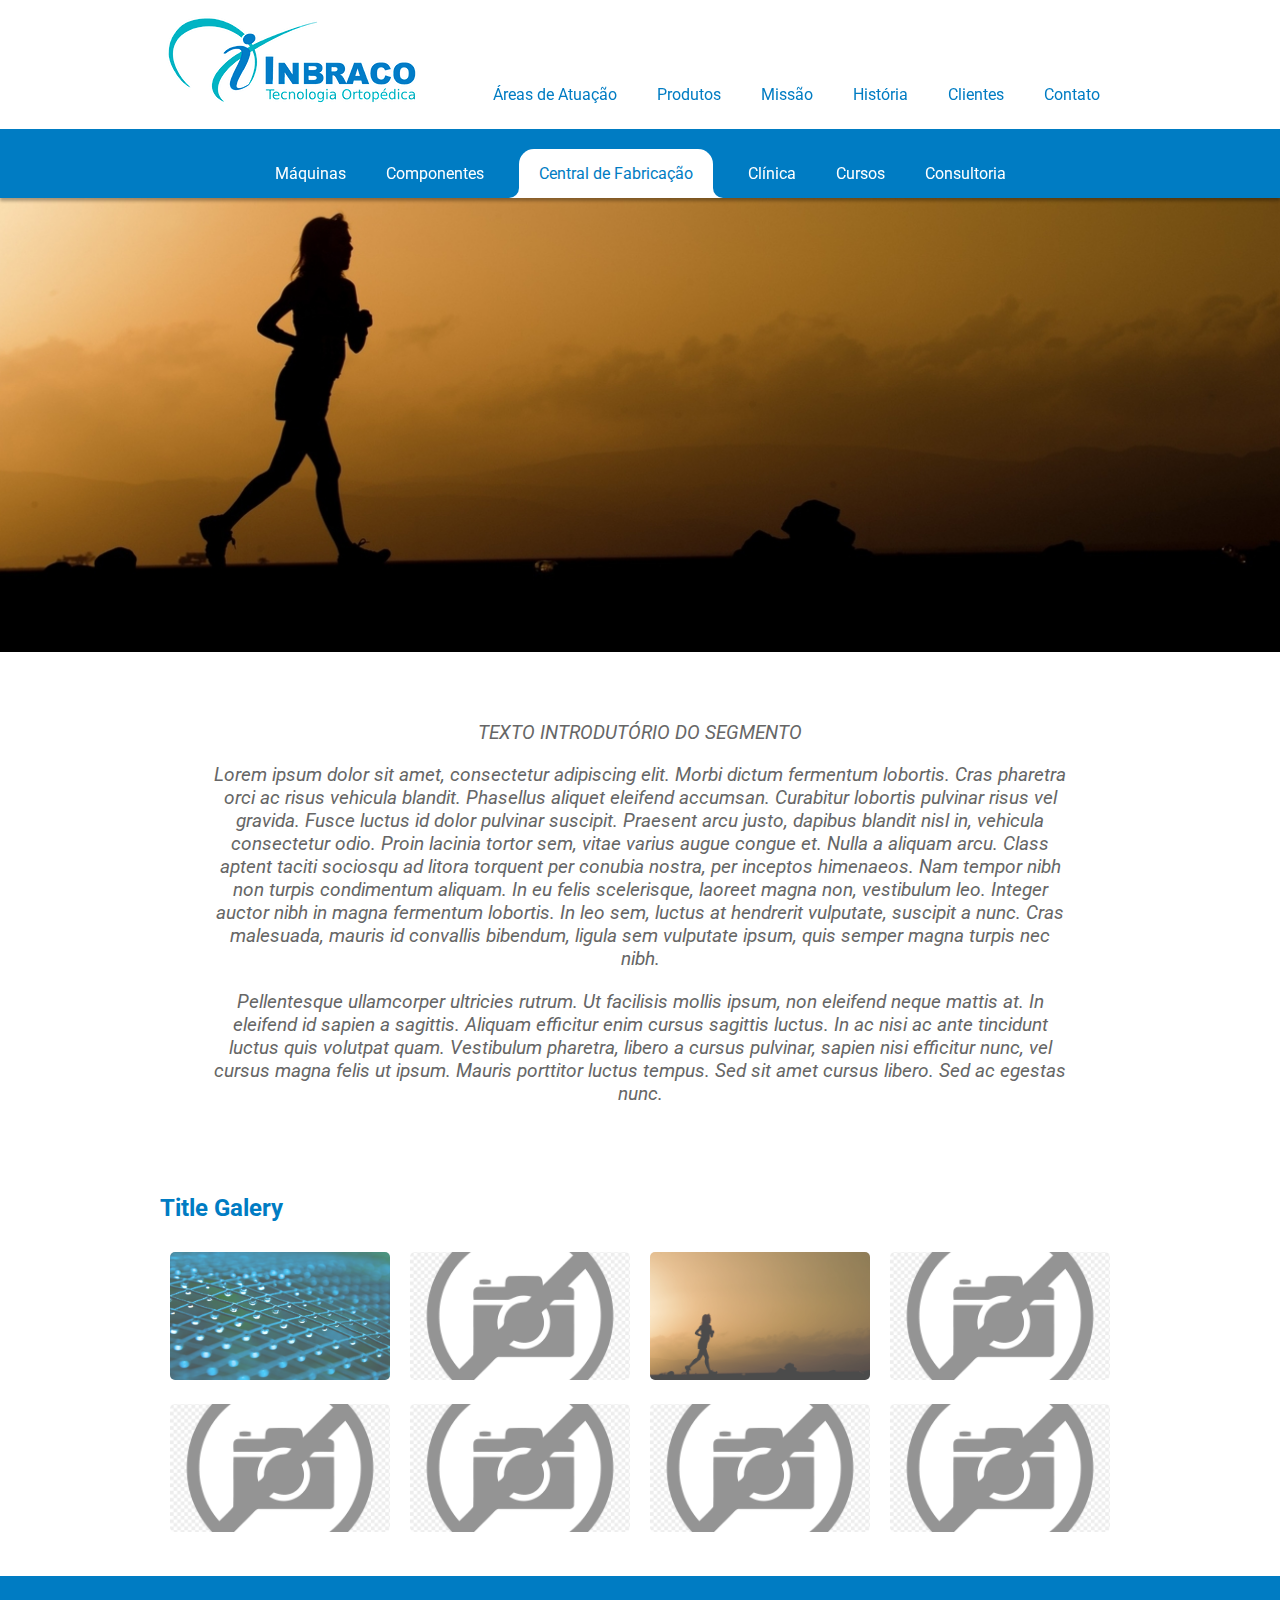
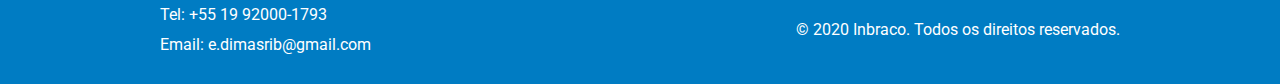
==== central-de-fabricacao.html @ 99de798a "remove unneeded js and css included in htmls" ====
<!DOCTYPE html>
<html lang="pt-br">

<head>
    <meta charset="UTF-8">
    <meta name="viewport" content="width=device-width, initial-scale=1.0">
    <title>Inbraco</title>

    <!--    icons   -->
    <link rel="stylesheet" href="https://use.fontawesome.com/releases/v5.7.2/css/all.css" integrity="sha384-fnmOCqbTlWIlj8LyTjo7mOUStjsKC4pOpQbqyi7RrhN7udi9RwhKkMHpvLbHG9Sr" crossorigin="anonymous">

    <link href="https://fonts.googleapis.com/css2?family=Oswald:wght@500&display=swap" rel="stylesheet">
    <link href="https://fonts.googleapis.com/css2?family=Roboto:ital,wght@0,300;0,700;1,300&display=swap" rel="stylesheet">

    <link rel="stylesheet" href="css/main.css">
    <link rel="stylesheet" href="css/galery.css">
    <link rel="stylesheet" href="css/area-de-atuacao-section.css">

</head>

<body>

    <header>
        <div class="container" id="navbar">
            <a href="/">
                <img src="img/logo.webp" alt="Inbraco" id="logo-navbar">
            </a>
            <nav>
                <ul>
                    <li><a class="navbar-item" id="areas-de-atuação" href="/index.html#anchor-areas-de-atuacao">Áreas de Atuação</a></li>
                    <div class="dropdown">
                        <a class="dropbtn navbar-item" id="produtos" href="/index.html#anchor-produtos">Produtos
                            <i class="fas fa-angle-down"></i>
                        </a>
                        <div class="dropdown-content">
                            <a href="#">Componentes</a>
                            <a href="#">Maquinas</a>
                        </div>
                    </div>
                    <li><a class="navbar-item" id="institucional" href="/index.html#anchor-institucional">Missão</a></li>
                    <li><a class="navbar-item" id="historia" href="/index.html#anchor-historia">História</a></li>
                    <li><a class="navbar-item" id="clientes" href="/index.html#anchor-clientes">Clientes</a></li>
                    <li><a class="navbar-item" id="contato" href="/index.html#anchor-contato">Contato</a></li>
                </ul>
            </nav>
        </div>
        <div class="navbar-area-de-atuacao" id="navbar-area-de-atuacao">
            <div class="container">
                <nav>
                    <ul>
                        <div>
                            <li><a class="navbar-item" id="maquinas" href="/maquinas.html">Máquinas</a></li>
                        </div>
                        <div>
                            <li><a class="navbar-item" id="componentes" href="/componentes.html">Componentes</a></li>
                        </div>
                        <div class="active">
                            <li><a class="navbar-item" id="central-de-fabricacao" href="/central-de-fabricacao.html">Central de Fabricação</a></li>
                        </div>
                        <div>
                            <li><a class="navbar-item" id="clinica" href="/clinica.html">Clínica</a></li>
                        </div>
                        <div>
                            <li><a class="navbar-item" id="cursos" href="/cursos.html">Cursos</a></li>
                        </div>
                        <div>
                            <li><a class="navbar-item" id="consultoria" href="/consultoria.html">Consultoria</a></li>
                        </div>
                    </ul>
                </nav>
            </div>
        </div>
    </header>

    <section class="banner-area-de-atuacao">
        <img src="img/banner2.jpg" style="width:100%">
    </section>

    <main>
        <section class="descritivo container">
            <p>
                TEXTO INTRODUTÓRIO DO SEGMENTO
            </p>
            <p>
                Lorem ipsum dolor sit amet, consectetur adipiscing elit. Morbi dictum fermentum lobortis. Cras pharetra orci ac risus vehicula blandit. Phasellus aliquet eleifend accumsan. Curabitur lobortis pulvinar risus vel gravida. Fusce luctus id dolor pulvinar suscipit. Praesent arcu justo, dapibus blandit nisl in, vehicula consectetur odio. Proin lacinia tortor sem, vitae varius augue congue et. Nulla a aliquam arcu. Class aptent taciti sociosqu ad litora torquent per conubia nostra, per inceptos himenaeos. Nam tempor nibh non turpis condimentum aliquam. In eu felis scelerisque, laoreet magna non, vestibulum leo. Integer auctor nibh in magna fermentum lobortis. In leo sem, luctus at hendrerit vulputate, suscipit a nunc. Cras malesuada, mauris id convallis bibendum, ligula sem vulputate ipsum, quis semper magna turpis nec nibh.
            </p>

            <p>
                Pellentesque ullamcorper ultricies rutrum. Ut facilisis mollis ipsum, non eleifend neque mattis at. In eleifend id sapien a sagittis. Aliquam efficitur enim cursus sagittis luctus. In ac nisi ac ante tincidunt luctus quis volutpat quam. Vestibulum pharetra, libero a cursus pulvinar, sapien nisi efficitur nunc, vel cursus magna felis ut ipsum. Mauris porttitor luctus tempus. Sed sit amet cursus libero. Sed ac egestas nunc.
            </p>
        </section>

        <section class="galery">
            <div class="container">

                <h2>Title Galery</h2>

                <div class="responsive">
                    <div class="galleryDiv">
                        <img class="img-galery" src="img/fence.jpg" alt="fence">
                    </div>
                </div>

                <div class="responsive">
                    <div class="gallery">
                        <img class="img-galery" src="img/no-image.png" alt="no-image">
                    </div>
                </div>

                <div class="responsive">
                    <div class="gallery">
                        <img class="img-galery" src="img/banner.jpg" alt="walking">
                    </div>
                </div>

                <div class="responsive">
                    <div class="gallery">
                        <img class="img-galery" src="img/no-image.png" alt="no-image">
                    </div>
                </div>

                <div class="responsive">
                    <div class="gallery">
                        <img class="img-galery" src="img/no-image.png" alt="no-image">
                    </div>
                </div>

                <div class="responsive">
                    <div class="gallery">
                        <img class="img-galery" src="img/no-image.png" alt="no-image">
                    </div>
                </div>

                <div class="responsive">
                    <div class="gallery">
                        <img class="img-galery" src="img/no-image.png" alt="no-image">
                    </div>
                </div>

                <div class="responsive">
                    <div class="gallery">
                        <img class="img-galery" src="img/no-image.png" alt="no-image">
                    </div>
                </div>

                <!-- The Modal -->
                <div id="modalGalery" class="modal">
                    <span class="close" id="closeModal">&times;</span>
                    <img class="modal-content" id="img-galery-modal">
                    <div id="caption-galery-modal"></div>
                </div>
            </div>


        </section>


    </main>

    <footer>
        <div class="foot container">
            <p class="contact">
                Tel: +55 19 92000-1793 <br>
                Email: e.dimasrib@gmail.com
            </p>
            <p class="rights">
                &copy; 2020 Inbraco. Todos os direitos reservados.
            </p>
        </div>
    </footer>

    <script src="js/header.js"></script>
    <script type="text/javascript" src="js/galery.js"></script>

</body></html>
---- css/main.css ----
* {
    -webkit-box-sizing: border-box;
    box-sizing: border-box;
}

html {
    height: 100%;
    font-size: 16px;
    scroll-behavior: smooth;
}

body {
    padding: 129px 0 0 0;
    height: 100%;
    margin: 0;
    font-family: 'Roboto', sans-serif;
    -webkit-transition: 0.2s;
    -webkit-transition: 0.5s;
    transition: 0.2s;
    display: -webkit-box;
    display: -ms-flexbox;
    display: flex;
    -webkit-box-orient: vertical;
    -webkit-box-direction: normal;
    -ms-flex-direction: column;
    flex-direction: column;
    color: #666;
}

h2 {
    color: #007cc3;
}

a.anchor {
    display: block;
    position: relative;
    top: -80px;
    visibility: hidden;
}

.container {
    width: 960px;
    margin: 0 auto 0 auto;
}

#logo-navbar {
    height: 115px;
    -webkit-transition: height 0.4s ease-in-out;
    transition: height 0.4s ease-in-out;
    margin: 5px 0;
}

header {
    background-color: #FFF;
    -webkit-box-shadow: 0px 3px 3px rgba(0, 0, 0, 0.3);
    box-shadow: 0px 3px 3px rgba(0, 0, 0, 0.3);
    position: fixed;
    top: 0;
    width: 100%;
    z-index: 2;
}

header > div {
    display: -webkit-box;
    display: -ms-flexbox;
    display: flex;
    -webkit-box-pack: justify;
    -ms-flex-pack: justify;
    justify-content: space-between;
    -webkit-box-align: end;
    -ms-flex-align: end;
    align-items: flex-end;
}

header ul {
    margin: 0;
    padding: 0;
    display: -webkit-box;
    display: -ms-flexbox;
    display: flex;
    position: relative;
    /*    top:-7px;*/
}

header ul li {
    list-style: none;
    display: block;
}

header ul li a,
header ul div a {
    display: block;
    text-decoration: none;
    padding: 10px 20px 25px 20px;
    color: #007cc3;
}

header a:hover,
header .dropdown:hover .dropbtn,
header .dropdown-content a:hover {
    color: #3bb3c2;
}

header .dropdown {
    float: left;
    overflow: hidden;
}

/* Dropdown content (hidden by default) */
header .dropdown-content {
    display: none;
    position: absolute;
    min-width: 160px;
    background-color: #FFF;
    -webkit-box-shadow: 0px 3px 3px rgba(0, 0, 0, 0.3);
    box-shadow: 0px 3px 3px rgba(0, 0, 0, 0.3);
    z-index: 0;
    border-radius: 0px 0px 15px 15px;
}

/* Links inside the dropdown */
header .dropdown-content a {
    float: none;
    color: #007cc3;
    padding: 6px 16px;
    text-decoration: none;
    display: block;
    text-align: left;
}

/* Show the dropdown menu on hover */
header .dropdown:hover .dropdown-content {
    display: block;
    z-index: 1;
}

header .navbar-area-de-atuacao {
    background-color: #007cc3;
    color: white;
}

header .navbar-area-de-atuacao .container {
    /*    padding-left: 300px;*/
}

header .navbar-area-de-atuacao nav {
    padding-top: 20px;
    display: -webkit-box;
    display: -ms-flexbox;
    display: flex;
    -webkit-box-align: center;
    -ms-flex-align: center;
    align-items: center;
    -webkit-box-pack: center;
    -ms-flex-pack: center;
    justify-content: center;
}

header .navbar-area-de-atuacao ul li a,
header .navbar-area-de-atuacao ul div a {
    color: white;
}

header .navbar-area-de-atuacao a:hover,
header .navbar-area-de-atuacao .dropdown:hover .dropbtn,
header .navbar-area-de-atuacao .dropdown-content a:hover {
    color: #3bb3c2;
}

/* Dropdown content (hidden by default) */
header .navbar-area-de-atuacao .dropdown-content {
    min-width: 200px;
    left: -15px;
}

header .navbar-area-de-atuacao ul a {
    padding: 15px 20px;
}

header .navbar-area-de-atuacao .active {
    background-color: white;
    border-radius: 15px 15px 0px 0px;
		margin: 0 15px;
    position: relative;
    overflow: visible;
}

header .navbar-area-de-atuacao .active:before,
header .navbar-area-de-atuacao .active:after {
    content: "";
    position: absolute;

    height: 10px;
    width: 20px;

    bottom: 0;
    background-color: transparent;
}

header .navbar-area-de-atuacao .active:after {
    right: -20px;

    border-radius: 0 0 0 10px;
    -moz-border-radius: 0 0 0 10px;
    -webkit-border-radius: 0 0 0 10px;

    -webkit-box-shadow: -10px 0 0 0 #fff;
    box-shadow: -10px 0 0 0 #fff;
}

header .navbar-area-de-atuacao .active:before {
    left: -20px;

    border-radius: 0 0 10px 0;
    -moz-border-radius: 0 0 10px 0;
    -webkit-border-radius: 0 0 10px 0;

    -webkit-box-shadow: 10px 0 0 0 #fff;
    box-shadow: 10px 0 0 0 #fff;
}

header .navbar-area-de-atuacao .active a {
    color: #007cc3;
}

footer {
    text-align: center;
    padding: 8px;
    background-color: #007cc3;
    color: white;
    margin-top: auto;
}

footer > div {
    display: grid;
    grid-template-columns: repeat(2, 1fr);
    -webkit-column-gap: 40px;
    column-gap: 40px;
    row-gap: 40px;
    -webkit-box-align: center;
    -ms-flex-align: center;
    align-items: center;
}

footer > div .contact {
    text-align: left;
    line-height: 30px
}

footer > div .rights {
    text-align: right;
}
---- css/galery.css ----
section.galery .img-galery {
    border-radius: 5px;
    cursor: pointer;
    -webkit-transition: 0.3s;
    transition: 0.3s;
    -o-object-fit: cover;
    object-fit: cover;
    width: 100%;
    height: 10vw;
}

section.galery .img-galery {
    opacity: 0.7;
}

section.galery .responsive {
  padding: 10px;
  float: left;
  width: 24.99999%;
}

@media only screen and (max-width: 700px) {
  section.galery .responsive {
    width: 49.99999%;
    margin: 6px 0;
  }
}

@media only screen and (max-width: 500px) {
  section.galery .responsive {
    width: 100%;
  }
}

/* The Modal (background) */
section.galery .modal {
    display: none;
    /* Hidden by default */
    position: fixed;
    /* Stay in place */
    z-index: 10;
    /* Sit on top */
    padding-top: 100px;
    /* Location of the box */
    left: 0;
    top: 0;
    width: 100%;
    /* Full width */
    height: 100%;
    /* Full height */
    overflow: auto;
    /* Enable scroll if needed */
    background-color: rgb(0, 0, 0);
    /* Fallback color */
    background-color: rgba(0, 0, 0, 0.9);
    /* Black w/ opacity */
}

/* Modal Content (image) */
section.galery .modal-content {
    margin: auto;
    display: block;
    width: 70%;
    max-width: 700px;
}

/* Caption of Modal Image */
section.galery .modal #caption-galery-modal {
    margin: auto;
    display: block;
    width: 80%;
    max-width: 700px;
    text-align: center;
    font-size: 30px;
    color: #007cc3;
    padding: 10px 0;
    height: 150px;
}

/* Add Animation */
section.galery .modal .modal-content,
section.galery .modal  #caption-galery-modal {
    -webkit-animation-name: zoom;
    -webkit-animation-duration: 0.6s;
    animation-name: zoom;
    animation-duration: 0.6s;
}

@-webkit-keyframes zoom {
    from {
        -webkit-transform: scale(0)
    }

    to {
        -webkit-transform: scale(1)
    }
}

@keyframes zoom {
    from {
        -webkit-transform: scale(0);
        transform: scale(0)
    }

    to {
        -webkit-transform: scale(1);
        transform: scale(1)
    }
}

/* The Close Button */
section.galery .modal .close {
    position: absolute;
    top: 15px;
    right: 35px;
    color: #007cc3;
    font-size: 40px;
    font-weight: bold;
    -webkit-transition: 0.3s;
    transition: 0.3s;
}

section.galery .modal .close:hover,
section.galery .modal .close:focus {
    color: #3bb3c2;
    text-decoration: none;
    cursor: pointer;
}

/* 100% Image Width on Smaller Screens */
@media only screen and (max-width: 700px) {
    section.galery .modal .modal-content {
        width: 100%;
    }
}

footer {
    margin-top: 30px;
}
---- css/area-de-atuacao-section.css ----
section.descritivo {
    padding: 50px;
    text-align: center;
    font-style: italic;
    font-size: 1.2rem;
}

section.banner-area-de-atuacao {
    width: 100%;
    height: 750px;
}

section.banner-area-de-atuacao img {
    width: 100%;
    height: 100%;
    -o-object-fit: cover;
    object-fit: cover;
}

section.section-area-de-atuacao {
    background-color: #007cc3;
    margin: 80px 0;
    padding: 20px;
    color: white;
}

section.section-area-de-atuacao > a.anchor {
    top: -200px;
}

section.section-area-de-atuacao .container {
    display: grid;
    grid-template-columns: 80px 2fr 3fr;
    min-height: 300px;
    position: relative;
}

section.section-area-de-atuacao .name-section {
    width: 100%;
    position: relative;
    position: relative;
    display: inline-block;
    text-align: center;
}

section.section-area-de-atuacao .name-section > h2 {
    color: white;
    font-size: 24px;
    line-height: 30px;
    width: 250px;
    padding: 0;
    margin: 0;
    position: absolute;
    top: 50%;
    left: 50%;
    -webkit-transform: translateX(-50%) translateY(-50%) rotate(-90deg);
    transform:  translateX(-50%) translateY(-50%) rotate(-90deg);
}

section.section-area-de-atuacao .description-section {
    align-self: center;
    -ms-flex-item-align: center;
    padding: 20px;
}

section.section-area-de-atuacao .image-section {
    color: white;
}

section.section-area-de-atuacao .image-section img {
    width: 100%;
    height: 100%;
    -o-object-fit: cover;
    object-fit: cover;
}
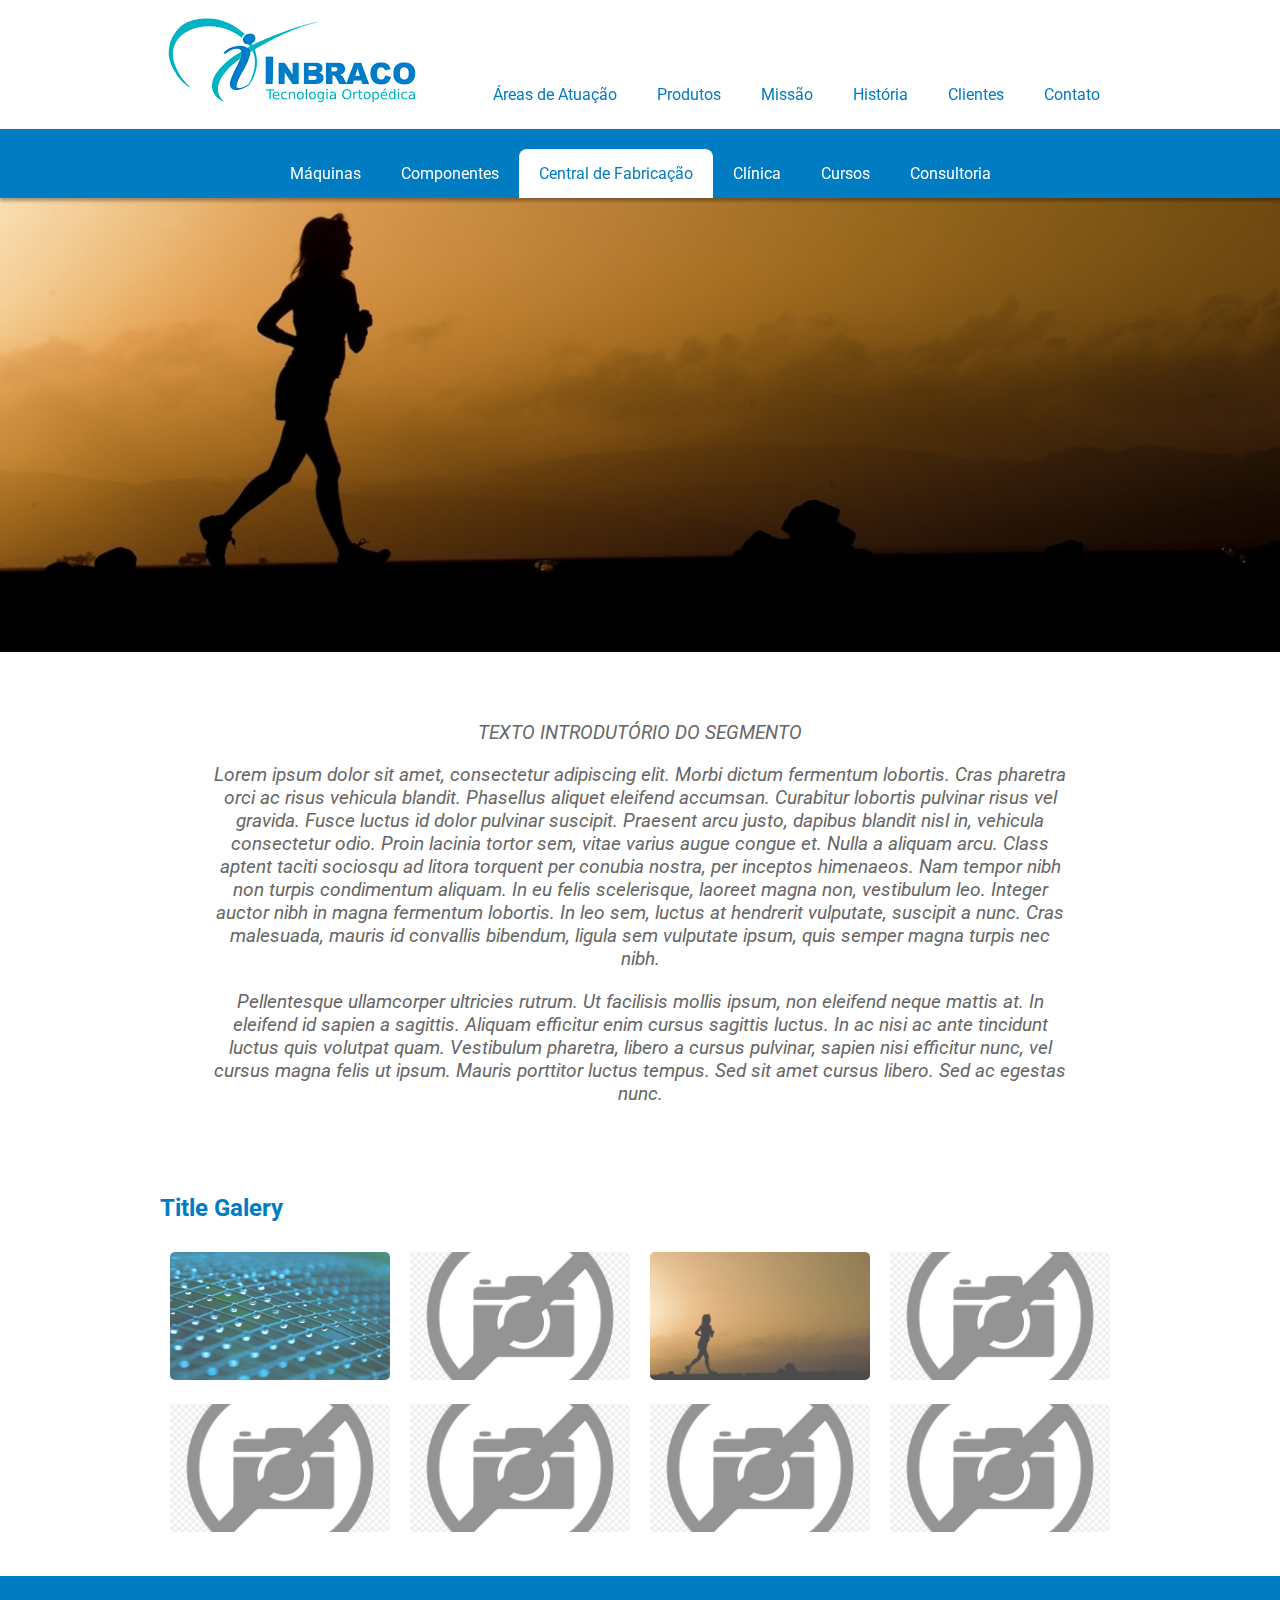
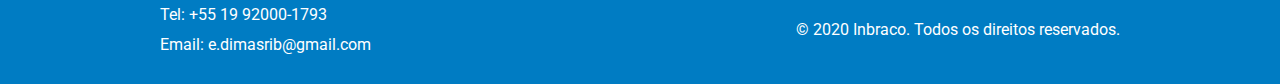
==== commit ad68c18e: "diminuição do espacamento no dropdow de areas de atuação, diminuição da curvatura, add flexa transpa" ====
--- a/central-de-fabricacao.html
+++ b/central-de-fabricacao.html
@@ -22,14 +22,14 @@
 
     <header>
         <div class="container" id="navbar">
-            <a href="/">
+            <a href="index.html">
                 <img src="img/logo.webp" alt="Inbraco" id="logo-navbar">
             </a>
             <nav>
                 <ul>
-                    <li><a class="navbar-item" id="areas-de-atuação" href="/index.html#anchor-areas-de-atuacao">Áreas de Atuação</a></li>
+                    <li><a class="navbar-item" id="areas-de-atuação" href="index.html#anchor-areas-de-atuacao">Áreas de Atuação</a></li>
                     <div class="dropdown">
-                        <a class="dropbtn navbar-item" id="produtos" href="/index.html#anchor-produtos">Produtos
+                        <a class="dropbtn navbar-item" id="produtos" href="index.html#anchor-produtos">Produtos
                             <i class="fas fa-angle-down"></i>
                         </a>
                         <div class="dropdown-content">
@@ -37,10 +37,10 @@
                             <a href="#">Maquinas</a>
                         </div>
                     </div>
-                    <li><a class="navbar-item" id="institucional" href="/index.html#anchor-institucional">Missão</a></li>
-                    <li><a class="navbar-item" id="historia" href="/index.html#anchor-historia">História</a></li>
-                    <li><a class="navbar-item" id="clientes" href="/index.html#anchor-clientes">Clientes</a></li>
-                    <li><a class="navbar-item" id="contato" href="/index.html#anchor-contato">Contato</a></li>
+                    <li><a class="navbar-item" id="institucional" href="index.html#anchor-institucional">Missão</a></li>
+                    <li><a class="navbar-item" id="historia" href="index.html#anchor-historia">História</a></li>
+                    <li><a class="navbar-item" id="clientes" href="index.html#anchor-clientes">Clientes</a></li>
+                    <li><a class="navbar-item" id="contato" href="index.html#anchor-contato">Contato</a></li>
                 </ul>
             </nav>
         </div>
@@ -49,22 +49,25 @@
                 <nav>
                     <ul>
                         <div>
-                            <li><a class="navbar-item" id="maquinas" href="/maquinas.html">Máquinas</a></li>
+                            <li><a class="navbar-item" id="maquinas" href="maquinas.html">Máquinas
+                                <i class="fas fa-angle-down"></i></a></li>
                         </div>
                         <div>
-                            <li><a class="navbar-item" id="componentes" href="/componentes.html">Componentes</a></li>
+                            <li><a class="navbar-item" id="componentes" href="componentes.html">Componentes
+                                <i class="fas fa-angle-down"></i></a></li>
                         </div>
                         <div class="active">
-                            <li><a class="navbar-item" id="central-de-fabricacao" href="/central-de-fabricacao.html">Central de Fabricação</a></li>
+                            <li><a class="navbar-item" id="central-de-fabricacao" href="central-de-fabricacao.html">Central de Fabricação</a></li>
                         </div>
                         <div>
-                            <li><a class="navbar-item" id="clinica" href="/clinica.html">Clínica</a></li>
+                            <li><a class="navbar-item" id="clinica" href="clinica.html">Clínica</a></li>
                         </div>
                         <div>
-                            <li><a class="navbar-item" id="cursos" href="/cursos.html">Cursos</a></li>
+                            <li><a class="navbar-item" id="cursos" href="cursos.html">Cursos
+                                <i class="fas fa-angle-down"></i></a></li>
                         </div>
                         <div>
-                            <li><a class="navbar-item" id="consultoria" href="/consultoria.html">Consultoria</a></li>
+                            <li><a class="navbar-item" id="consultoria" href="consultoria.html">Consultoria</a></li>
                         </div>
                     </ul>
                 </nav>
--- a/css/main.css
+++ b/css/main.css
@@ -115,7 +115,7 @@
     -webkit-box-shadow: 0px 3px 3px rgba(0, 0, 0, 0.3);
     box-shadow: 0px 3px 3px rgba(0, 0, 0, 0.3);
     z-index: 0;
-    border-radius: 0px 0px 15px 15px;
+    border-radius: 0px 0px 8px 8px;
 }
 
 /* Links inside the dropdown */
@@ -169,22 +169,29 @@
 
 /* Dropdown content (hidden by default) */
 header .navbar-area-de-atuacao .dropdown-content {
-    min-width: 200px;
-    left: -15px;
-}
-
-header .navbar-area-de-atuacao ul a {
+    min-width: 250px;
+/*    left: -15px;*/
+}
+
+header .navbar-area-de-atuacao ul li a, header .navbar-area-de-atuacao ul a.navbar-item {
     padding: 15px 20px;
+}
+
+header .navbar-area-de-atuacao .fas {
+    color: transparent;
+}
+
+header .navbar-area-de-atuacao ul > div {
+    border-radius: 8px 8px 0px 0px;
+    position: relative;
+    overflow: visible;
 }
 
 header .navbar-area-de-atuacao .active {
     background-color: white;
-    border-radius: 15px 15px 0px 0px;
-		margin: 0 15px;
-    position: relative;
-    overflow: visible;
-}
-
+}
+
+/* curvinhas inferiores para abas no navbar
 header .navbar-area-de-atuacao .active:before,
 header .navbar-area-de-atuacao .active:after {
     content: "";
@@ -218,8 +225,10 @@
     -webkit-box-shadow: 10px 0 0 0 #fff;
     box-shadow: 10px 0 0 0 #fff;
 }
-
-header .navbar-area-de-atuacao .active a {
+*/
+
+header .navbar-area-de-atuacao .active a,
+header .navbar-area-de-atuacao .active .fas {
     color: #007cc3;
 }
 
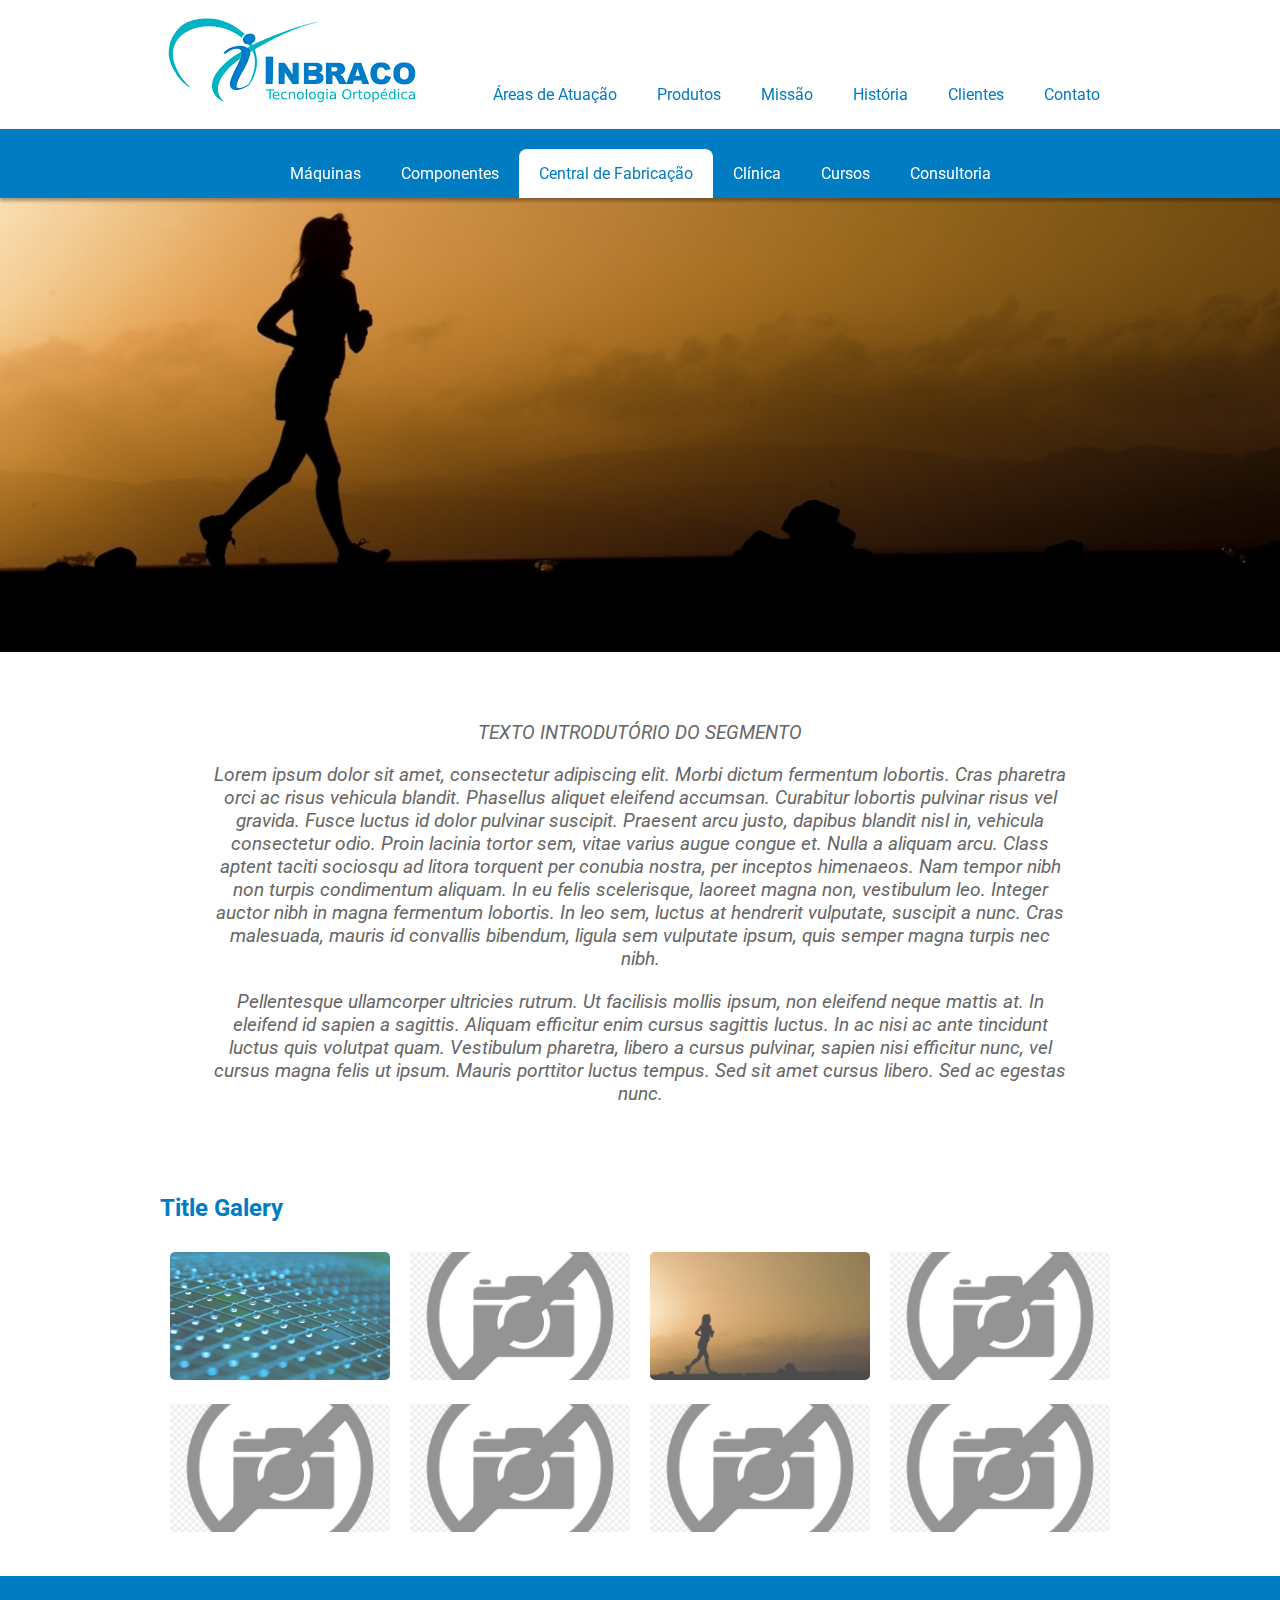
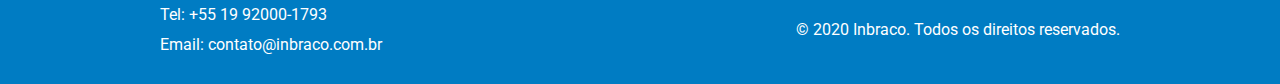
==== commit 0a73bce4: "update email of contact in footer" ====
--- a/central-de-fabricacao.html
+++ b/central-de-fabricacao.html
@@ -28,7 +28,8 @@
             <nav>
                 <ul>
                     <li><a class="navbar-item" id="areas-de-atuação" href="index.html#anchor-areas-de-atuacao">Áreas de Atuação</a></li>
-                    <div class="dropdown">
+                    <li><a class="navbar-item" id="produtos" href="index.html#anchor-produtos">Produtos</a></li>
+                    <!--<div class="dropdown">
                         <a class="dropbtn navbar-item" id="produtos" href="index.html#anchor-produtos">Produtos
                             <i class="fas fa-angle-down"></i>
                         </a>
@@ -36,7 +37,7 @@
                             <a href="#">Componentes</a>
                             <a href="#">Maquinas</a>
                         </div>
-                    </div>
+                    </div>-->
                     <li><a class="navbar-item" id="institucional" href="index.html#anchor-institucional">Missão</a></li>
                     <li><a class="navbar-item" id="historia" href="index.html#anchor-historia">História</a></li>
                     <li><a class="navbar-item" id="clientes" href="index.html#anchor-clientes">Clientes</a></li>
@@ -164,7 +165,7 @@
         <div class="foot container">
             <p class="contact">
                 Tel: +55 19 92000-1793 <br>
-                Email: e.dimasrib@gmail.com
+                Email: contato@inbraco.com.br
             </p>
             <p class="rights">
                 &copy; 2020 Inbraco. Todos os direitos reservados.
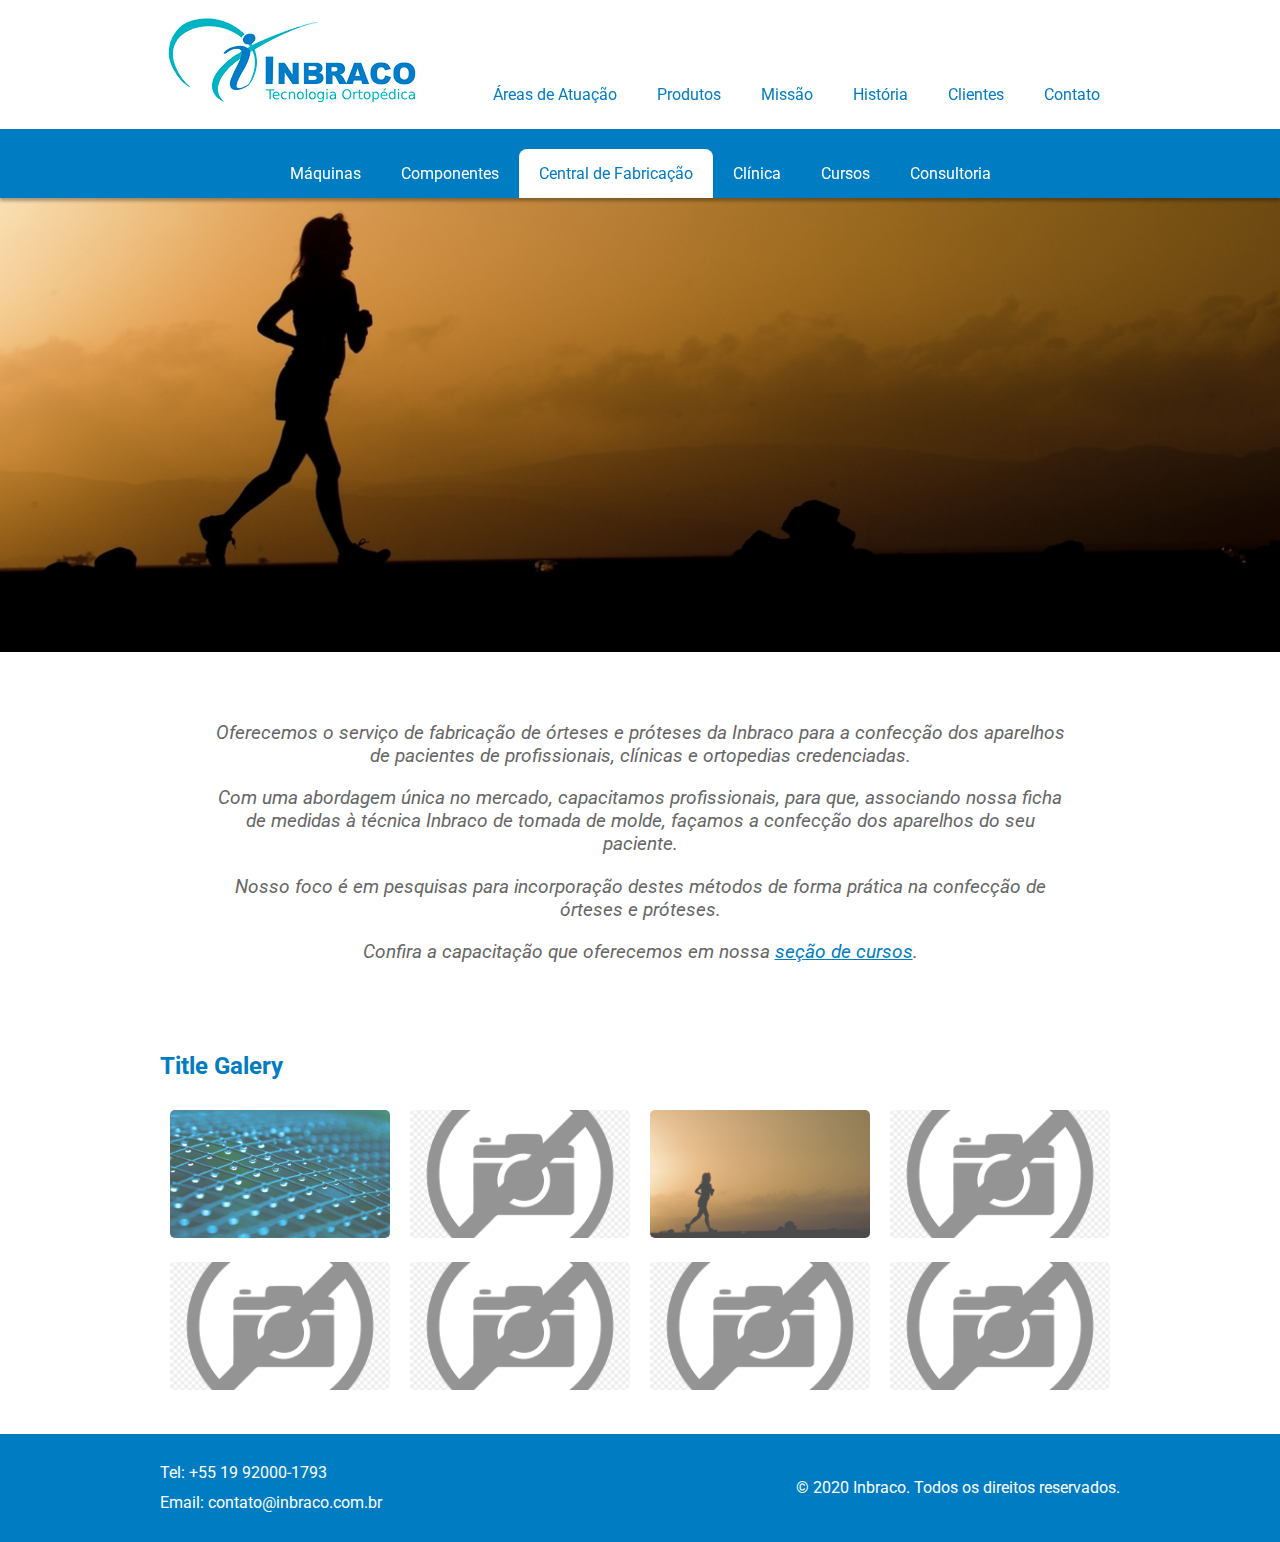
==== commit e4f1732c: "add texto de introducao para central de fabricação" ====
--- a/central-de-fabricacao.html
+++ b/central-de-fabricacao.html
@@ -83,14 +83,16 @@
     <main>
         <section class="descritivo container">
             <p>
-                TEXTO INTRODUTÓRIO DO SEGMENTO
+                Oferecemos o serviço de fabricação de órteses e próteses da Inbraco para a confecção dos aparelhos de pacientes de profissionais, clínicas e ortopedias credenciadas.
             </p>
             <p>
-                Lorem ipsum dolor sit amet, consectetur adipiscing elit. Morbi dictum fermentum lobortis. Cras pharetra orci ac risus vehicula blandit. Phasellus aliquet eleifend accumsan. Curabitur lobortis pulvinar risus vel gravida. Fusce luctus id dolor pulvinar suscipit. Praesent arcu justo, dapibus blandit nisl in, vehicula consectetur odio. Proin lacinia tortor sem, vitae varius augue congue et. Nulla a aliquam arcu. Class aptent taciti sociosqu ad litora torquent per conubia nostra, per inceptos himenaeos. Nam tempor nibh non turpis condimentum aliquam. In eu felis scelerisque, laoreet magna non, vestibulum leo. Integer auctor nibh in magna fermentum lobortis. In leo sem, luctus at hendrerit vulputate, suscipit a nunc. Cras malesuada, mauris id convallis bibendum, ligula sem vulputate ipsum, quis semper magna turpis nec nibh.
+                Com uma abordagem única no mercado, capacitamos profissionais, para que, associando nossa ficha de medidas à técnica Inbraco de tomada de molde, façamos a confecção dos aparelhos do seu paciente.
             </p>
-
             <p>
-                Pellentesque ullamcorper ultricies rutrum. Ut facilisis mollis ipsum, non eleifend neque mattis at. In eleifend id sapien a sagittis. Aliquam efficitur enim cursus sagittis luctus. In ac nisi ac ante tincidunt luctus quis volutpat quam. Vestibulum pharetra, libero a cursus pulvinar, sapien nisi efficitur nunc, vel cursus magna felis ut ipsum. Mauris porttitor luctus tempus. Sed sit amet cursus libero. Sed ac egestas nunc.
+                Nosso foco é em pesquisas para incorporação destes métodos de forma prática na confecção de órteses e próteses.
+            </p>
+            <p>
+                Confira a capacitação que oferecemos em nossa <a href="cursos.html">seção de cursos</a>.
             </p>
         </section>
 
--- a/css/main.css
+++ b/css/main.css
@@ -114,7 +114,7 @@
     background-color: #FFF;
     -webkit-box-shadow: 0px 3px 3px rgba(0, 0, 0, 0.3);
     box-shadow: 0px 3px 3px rgba(0, 0, 0, 0.3);
-    z-index: 0;
+    z-index: 1;
     border-radius: 0px 0px 8px 8px;
 }
 
@@ -129,10 +129,11 @@
 }
 
 /* Show the dropdown menu on hover */
+/*
 header .dropdown:hover .dropdown-content {
     display: block;
-    z-index: 1;
-}
+}
+*/
 
 header .navbar-area-de-atuacao {
     background-color: #007cc3;
--- a/css/area-de-atuacao-section.css
+++ b/css/area-de-atuacao-section.css
@@ -5,9 +5,17 @@
     font-size: 1.2rem;
 }
 
+section.descritivo a {
+    color: #007cc3;
+}
+
+section.descritivo a:hover {
+    color: #3bb3c2;
+}
+
 section.banner-area-de-atuacao {
     width: 100%;
-    height: 750px;
+    height: 600px;
 }
 
 section.banner-area-de-atuacao img {
@@ -19,7 +27,7 @@
 
 section.section-area-de-atuacao {
     background-color: #007cc3;
-    margin: 80px 0;
+    margin-bottom: 80px;
     padding: 20px;
     color: white;
 }
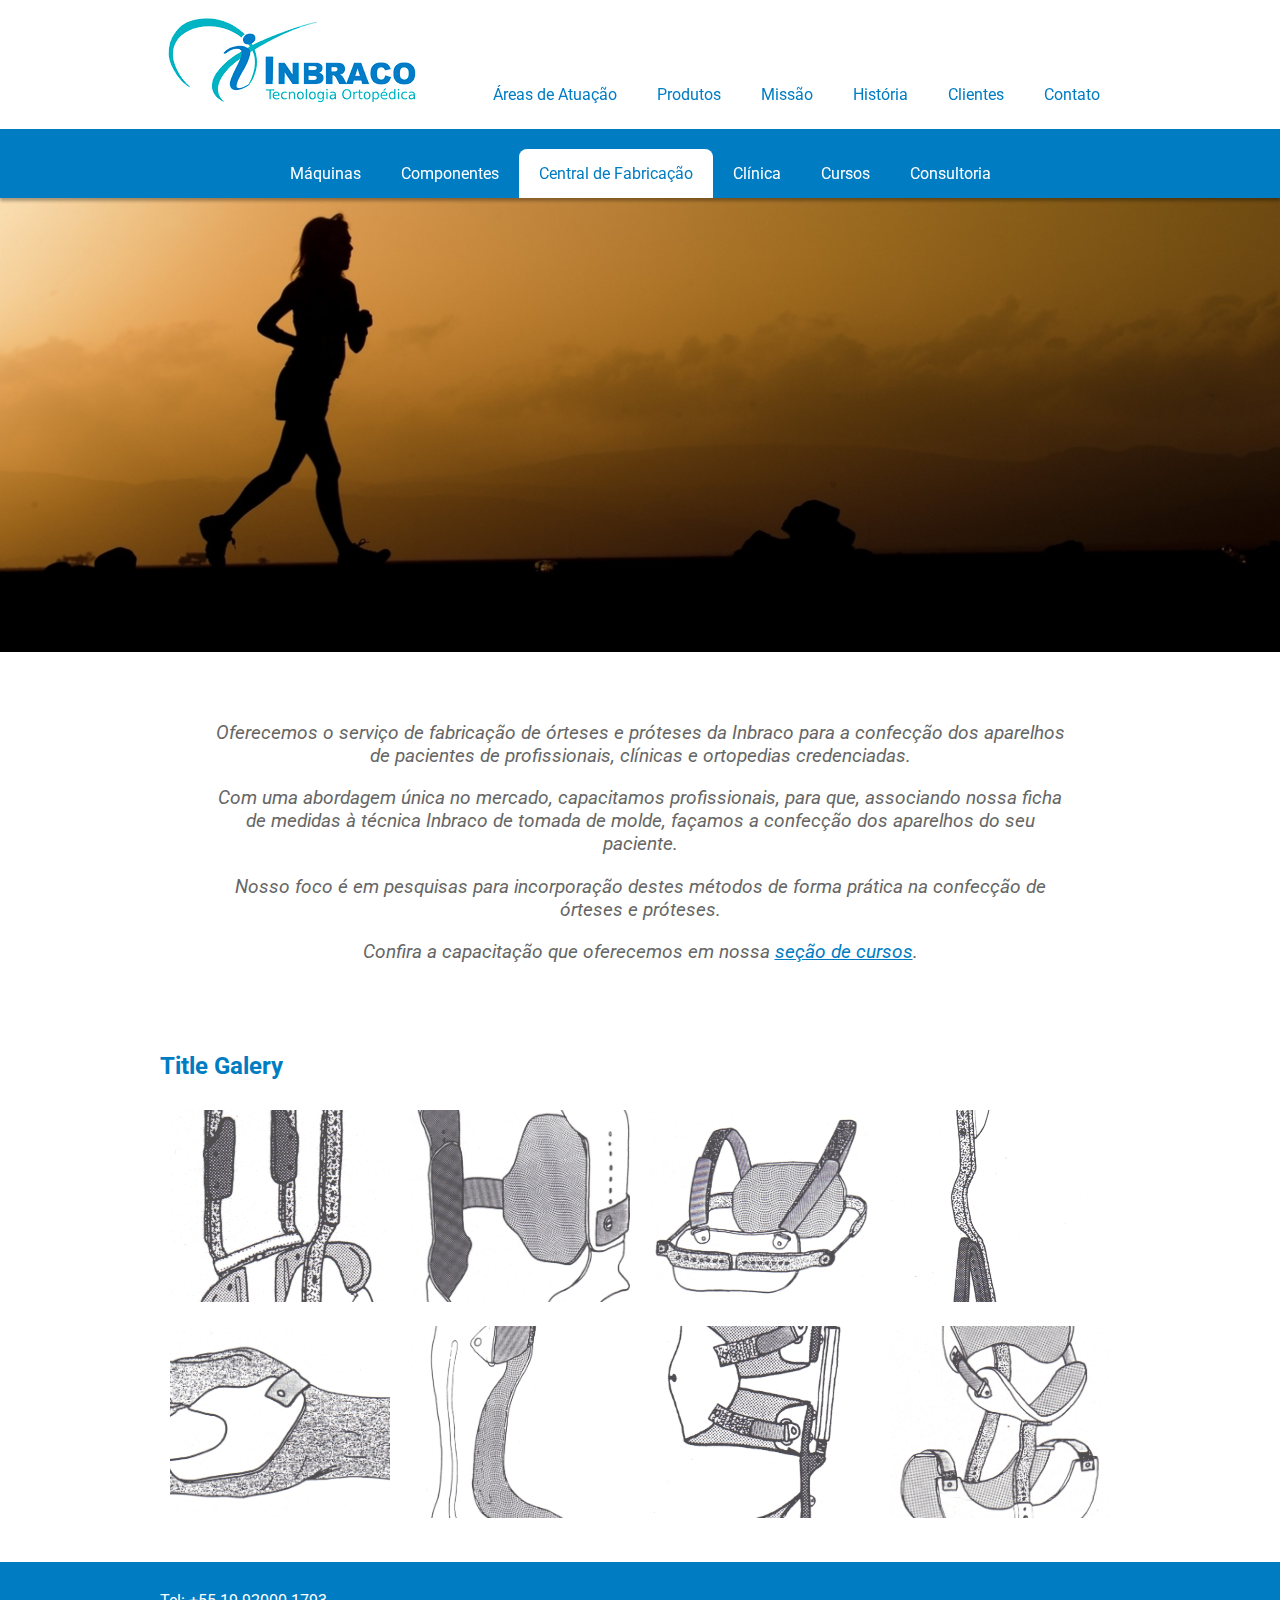
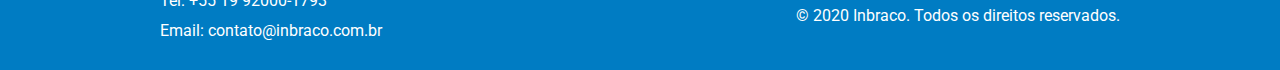
==== commit 41327dd6: "add images in galery of central fabrication" ====
--- a/central-de-fabricacao.html
+++ b/central-de-fabricacao.html
@@ -103,49 +103,49 @@
 
                 <div class="responsive">
                     <div class="galleryDiv">
-                        <img class="img-galery" src="img/fence.jpg" alt="fence">
+                        <img class="img-galery" src="img/central_fabricacao/galeria/colete_milwalkee.JPEG" alt="Colete Milwalkee">
                     </div>
                 </div>
 
                 <div class="responsive">
                     <div class="gallery">
-                        <img class="img-galery" src="img/no-image.png" alt="no-image">
+                        <img class="img-galery" src="img/central_fabricacao/galeria/colete_jewett.JPEG" alt="Colete de Jewett">
                     </div>
                 </div>
 
                 <div class="responsive">
                     <div class="gallery">
-                        <img class="img-galery" src="img/banner.jpg" alt="walking">
+                        <img class="img-galery" src="img/central_fabricacao/galeria/compressor_toraxico.JPEG" alt="Compressor toráxico">
                     </div>
                 </div>
 
                 <div class="responsive">
                     <div class="gallery">
-                        <img class="img-galery" src="img/no-image.png" alt="no-image">
+                        <img class="img-galery" src="img/central_fabricacao/galeria/trilateral.JPEG" alt="Trilateral">
                     </div>
                 </div>
 
                 <div class="responsive">
                     <div class="gallery">
-                        <img class="img-galery" src="img/no-image.png" alt="no-image">
+                        <img class="img-galery" src="img/central_fabricacao/galeria/splint_polegar.JPEG" alt="Splint para oposiçao de polegar">
                     </div>
                 </div>
 
                 <div class="responsive">
                     <div class="gallery">
-                        <img class="img-galery" src="img/no-image.png" alt="no-image">
+                        <img class="img-galery" src="img/central_fabricacao/galeria/mafo_rigido.JPEG" alt="MAFO Rígido">
                     </div>
                 </div>
 
                 <div class="responsive">
                     <div class="gallery">
-                        <img class="img-galery" src="img/no-image.png" alt="no-image">
+                        <img class="img-galery" src="img/central_fabricacao/galeria/genu_valgu.JPEG" alt="Genu valgus">
                     </div>
                 </div>
 
                 <div class="responsive">
                     <div class="gallery">
-                        <img class="img-galery" src="img/no-image.png" alt="no-image">
+                        <img class="img-galery" src="img/central_fabricacao/galeria/colar_denison.JPEG" alt="Colar de Denison">
                     </div>
                 </div>
 
--- a/css/galery.css
+++ b/css/galery.css
@@ -6,7 +6,7 @@
     -o-object-fit: cover;
     object-fit: cover;
     width: 100%;
-    height: 10vw;
+    height: 15vw;
 }
 
 section.galery .img-galery {
@@ -60,8 +60,9 @@
 section.galery .modal-content {
     margin: auto;
     display: block;
-    width: 70%;
-    max-width: 700px;
+/*    width: 70%;*/
+    max-width: 100%;
+    max-height: 70%;
 }
 
 /* Caption of Modal Image */
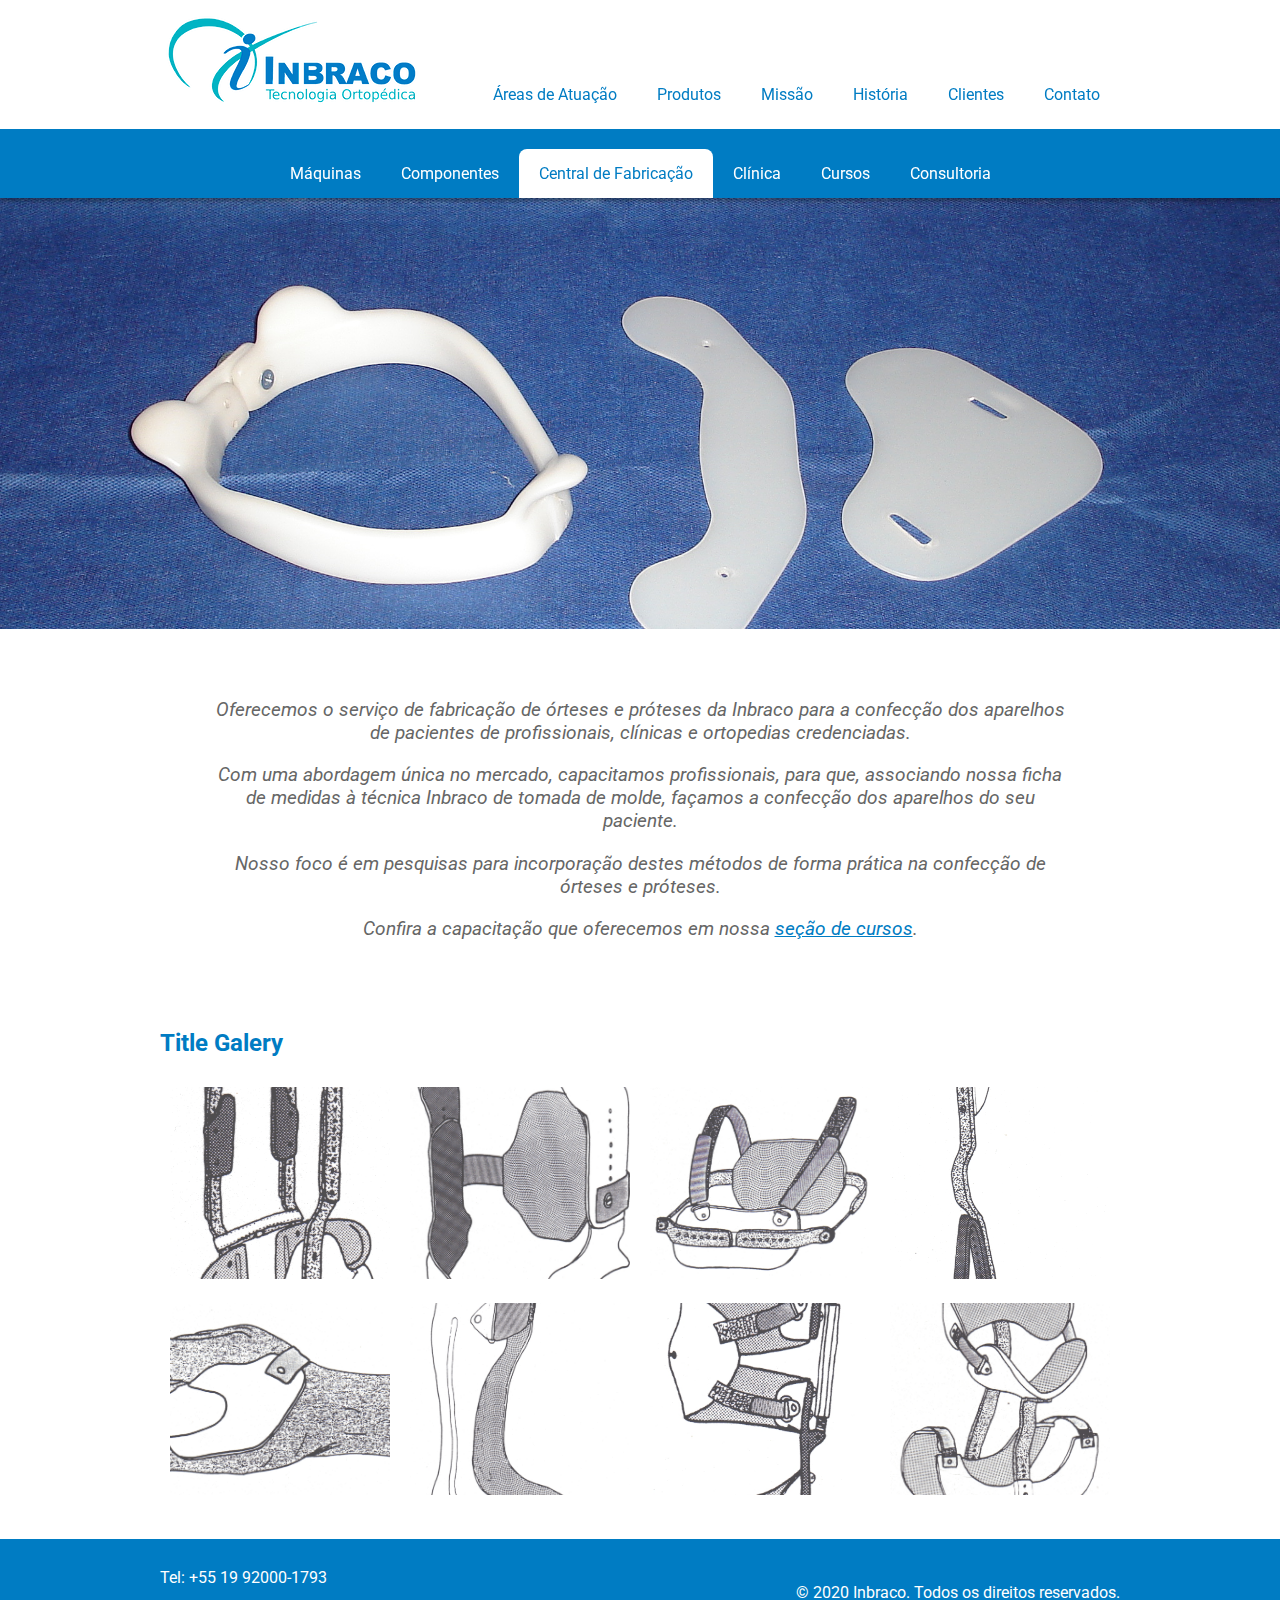
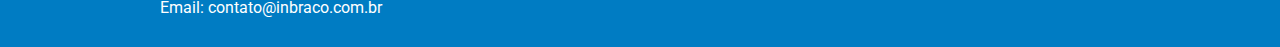
==== commit c025912e: "add image banner of central fabrication" ====
--- a/central-de-fabricacao.html
+++ b/central-de-fabricacao.html
@@ -77,7 +77,7 @@
     </header>
 
     <section class="banner-area-de-atuacao">
-        <img src="img/banner2.jpg" style="width:100%">
+        <img src="img/central_fabricacao/pecas_pre_fabricadas2.JPG" style="width:100%">
     </section>
 
     <main>
--- a/css/area-de-atuacao-section.css
+++ b/css/area-de-atuacao-section.css
@@ -15,7 +15,7 @@
 
 section.banner-area-de-atuacao {
     width: 100%;
-    height: 600px;
+    height: 500px;
 }
 
 section.banner-area-de-atuacao img {
